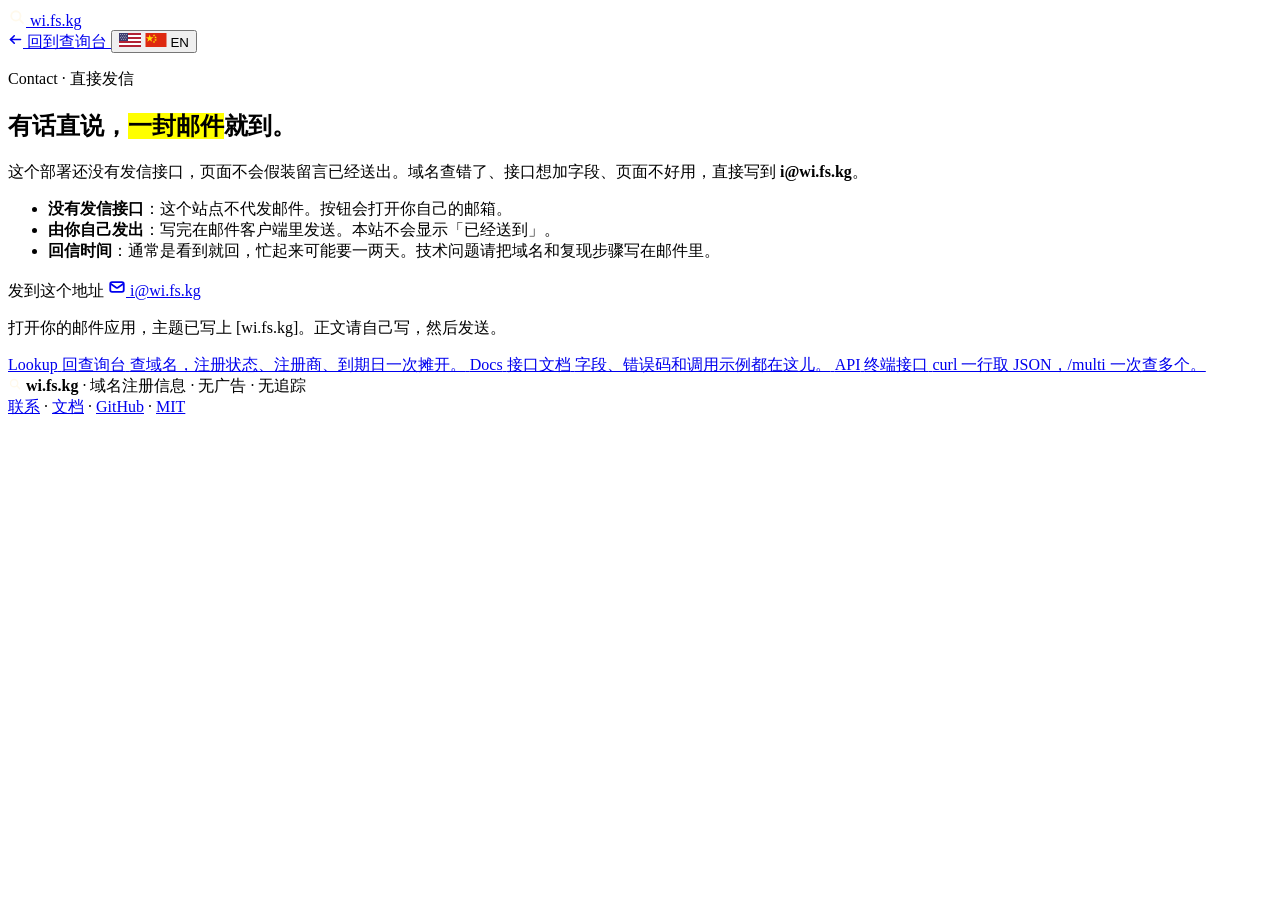
==== internal/web/static/contact.html @ 9de0ced1 "Serve SEO files ahead of WHOIS lookup and lead contact with mailto. robots.txt, sitemap.xml, and the" ====
<!doctype html>
<html lang="zh-CN">
  <head>
    <meta charset="utf-8" />
    <meta name="viewport" content="width=device-width, initial-scale=1, viewport-fit=cover" />
    <meta name="theme-color" content="#F5EFE1" />
    <meta name="color-scheme" content="light" />
    <meta name="robots" content="index, follow" />
    <meta name="description" content="站内留言表单还没开通，不会假装已经发出。直接发邮件到 i@wi.fs.kg：域名查错了、接口想加字段、Bug 反馈都可以。" />
    <meta property="og:type" content="website" />
    <meta property="og:locale" content="zh_CN" />
    <meta property="og:url" content="https://wi.fs.kg/contact" />
    <meta property="og:title" content="联系我们 · wi.fs.kg" />
    <meta property="og:description" content="站内留言表单还没开通。直接发邮件到 i@wi.fs.kg，不会假装已经发出。" />
    <link rel="canonical" href="https://wi.fs.kg/contact" />
    <title>联系我们 · wi.fs.kg</title>
    <link rel="icon" href="/favicon.svg" type="image/svg+xml" />
    <link rel="stylesheet" href="/styles.css" />
  </head>
  <body class="page-contact">
    <header class="bar">
      <a class="brand" href="/">
        <span class="brand-mark" aria-hidden="true">
          <svg viewBox="0 0 24 24" width="18" height="18" fill="none" stroke="#FFF9EC" stroke-width="2.4" stroke-linecap="round">
            <circle cx="10.5" cy="10.5" r="6.2"></circle>
            <path d="M15.2 15.2 L20 20"></path>
          </svg>
        </span>
        <span class="brand-txt">wi.fs.kg</span>
      </a>
      <div class="bar-side">
        <a class="back" href="/">
          <svg viewBox="0 0 24 24" width="15" height="15" fill="none" stroke="currentColor" stroke-width="2.6" stroke-linecap="round" stroke-linejoin="round" aria-hidden="true">
            <path d="M20 12 H4"></path>
            <path d="M10 6 l-6 6 6 6"></path>
          </svg>
          <span data-i18n="back">回到查询台</span>
        </a>
        <button type="button" class="lang" id="langToggle" aria-label="切换到英文">
          <span class="lang-flag" aria-hidden="true">
            <svg class="flag flag-us" viewBox="0 0 22 14" width="22" height="14">
              <rect width="22" height="14" fill="#fff"></rect>
              <rect y="0" width="22" height="2" fill="#b22234"></rect>
              <rect y="4" width="22" height="2" fill="#b22234"></rect>
              <rect y="8" width="22" height="2" fill="#b22234"></rect>
              <rect y="12" width="22" height="2" fill="#b22234"></rect>
              <rect width="9" height="8" fill="#3c3b6e"></rect>
              <g fill="#fff">
                <circle cx="1.5" cy="1.5" r="0.45"></circle>
                <circle cx="3.4" cy="1.5" r="0.45"></circle>
                <circle cx="5.3" cy="1.5" r="0.45"></circle>
                <circle cx="7.2" cy="1.5" r="0.45"></circle>
                <circle cx="2.45" cy="3.1" r="0.45"></circle>
                <circle cx="4.35" cy="3.1" r="0.45"></circle>
                <circle cx="6.25" cy="3.1" r="0.45"></circle>
                <circle cx="1.5" cy="4.7" r="0.45"></circle>
                <circle cx="3.4" cy="4.7" r="0.45"></circle>
                <circle cx="5.3" cy="4.7" r="0.45"></circle>
                <circle cx="7.2" cy="4.7" r="0.45"></circle>
                <circle cx="2.45" cy="6.3" r="0.45"></circle>
                <circle cx="4.35" cy="6.3" r="0.45"></circle>
                <circle cx="6.25" cy="6.3" r="0.45"></circle>
              </g>
            </svg>
            <svg class="flag flag-cn" viewBox="0 0 30 20" width="22" height="14">
              <rect width="30" height="20" fill="#de2910"></rect>
              <polygon fill="#ffde00" points="6,2.2 7.35,6.15 11.5,6.15 8.15,8.55 9.4,12.5 6,10.05 2.6,12.5 3.85,8.55 0.5,6.15 4.65,6.15"></polygon>
              <polygon fill="#ffde00" points="12.2,1.5 12.7,2.85 14.15,2.85 13,3.7 13.45,5.05 12.2,4.2 10.95,5.05 11.4,3.7 10.25,2.85 11.7,2.85"></polygon>
              <polygon fill="#ffde00" points="14.4,4.3 14.9,5.65 16.35,5.65 15.2,6.5 15.65,7.85 14.4,7 13.15,7.85 13.6,6.5 12.45,5.65 13.9,5.65"></polygon>
              <polygon fill="#ffde00" points="14.4,8.1 14.9,9.45 16.35,9.45 15.2,10.3 15.65,11.65 14.4,10.8 13.15,11.65 13.6,10.3 12.45,9.45 13.9,9.45"></polygon>
              <polygon fill="#ffde00" points="12.2,10.7 12.7,12.05 14.15,12.05 13,12.9 13.45,14.25 12.2,13.4 10.95,14.25 11.4,12.9 10.25,12.05 11.7,12.05"></polygon>
            </svg>
          </span>
          <span data-i18n="lang.btn">EN</span>
        </button>
      </div>
    </header>

    <main class="pg">
      <noscript>
        <p class="noscript">站内留言表单还没开通。请直接写信到 <a href="mailto:i@wi.fs.kg?subject=%5Bwi.fs.kg%5D%20%E6%9D%A5%E8%87%AA%E8%81%94%E7%B3%BB%E9%A1%B5%E9%9D%A2">i@wi.fs.kg</a>。</p>
      </noscript>

      <section class="pg-head">
        <p class="eyebrow"><span class="sq sq-violet" aria-hidden="true"></span><span data-i18n="eyebrow">Contact · 直接发信</span></p>
        <h1 class="pg-title">
          <span data-i18n="h1.pre">有话直说，</span><span class="h1-rest"><mark class="hl hl-lime" data-i18n="h1.mark">一封邮件</mark><span data-i18n="h1.post">就到。</span></span>
        </h1>
        <p class="pg-lede" data-i18n-html="lede">这个部署还没有发信接口，页面不会假装留言已经送出。域名查错了、接口想加字段、页面不好用，直接写到 <b class="nb">i@wi.fs.kg</b>。</p>
      </section>

      <div class="pg-contact">
        <div class="contact-intro">
          <ul class="notes contact-notes">
            <li data-i18n-html="note.1"><b>没有发信接口</b>：这个站点不代发邮件。按钮会打开你自己的邮箱。</li>
            <li data-i18n-html="note.2"><b>由你自己发出</b>：写完在邮件客户端里发送。本站不会显示「已经送到」。</li>
            <li data-i18n-html="note.3"><b>回信时间</b>：通常是看到就回，忙起来可能要一两天。技术问题请把域名和复现步骤写在邮件里。</li>
          </ul>

          <div class="contact-tags" id="contactTags" hidden>
            <span class="contact-tags-k" data-i18n="tags.k">快速起头</span>
            <div class="contact-tags-row">
              <button type="button" class="ctag" data-k="wrong" data-i18n="tag.wrong">数据不准</button>
              <button type="button" class="ctag" data-k="api" data-i18n="tag.api">接口建议</button>
              <button type="button" class="ctag" data-k="bug" data-i18n="tag.bug">Bug 反馈</button>
              <button type="button" class="ctag" data-k="other" data-i18n="tag.other">随便聊聊</button>
            </div>
            <p class="fine" data-i18n="tags.fine">点一下会在留言框里带出提纲，按着填完直接发。</p>
          </div>
        </div>

        <div class="pg-form-col">
          <div class="mailto-card" id="mailtoCard">
            <span class="mailto-k" data-i18n="mailto.k">发到这个地址</span>
            <a class="btn btn-snap mailto-cta" id="mailtoLink" data-mailto href="mailto:i@wi.fs.kg?subject=%5Bwi.fs.kg%5D%20%E6%9D%A5%E8%87%AA%E8%81%94%E7%B3%BB%E9%A1%B5%E9%9D%A2">
              <svg viewBox="0 0 24 24" width="18" height="18" fill="none" stroke="currentColor" stroke-width="2.4" aria-hidden="true">
                <rect x="3" y="5.5" width="18" height="13" rx="2.5"></rect>
                <path d="m4 8 7.1 4.9c.55.38 1.25.38 1.8 0L20 8" stroke-linecap="round" stroke-linejoin="round"></path>
              </svg>
              <span>i@wi.fs.kg</span>
            </a>
            <p class="fine" data-i18n="mailto.fine">打开你的邮件应用，主题已写上 [wi.fs.kg]。正文请自己写，然后发送。</p>
          </div>

          <form class="cform" id="cform" hidden novalidate>
            <div class="cform-row">
              <label class="field">
                <span class="field-k"><span data-i18n="field.name">称呼</span> <em data-i18n="field.opt">选填</em></span>
                <input id="cName" name="name" type="text" maxlength="80" autocomplete="name" placeholder="怎么称呼你" data-i18n-placeholder="ph.name" />
              </label>
              <label class="field">
                <span class="field-k"><span data-i18n="field.email">邮箱</span> <em data-i18n="field.req">必填</em></span>
                <input id="cEmail" name="email" type="email" maxlength="200" autocomplete="email" inputmode="email" placeholder="you@example.com" data-i18n-placeholder="ph.email" required />
              </label>
            </div>

            <label class="field">
              <span class="field-k"><span data-i18n="field.msg">留言</span> <em data-i18n="field.req">必填</em></span>
              <textarea id="cMsg" name="message" rows="6" maxlength="5000" placeholder="想说什么都可以，越具体越好。" data-i18n-placeholder="ph.msg" required></textarea>
              <span class="field-count mono" id="cCount">0 / 5000</span>
            </label>

            <div class="hp" aria-hidden="true">
              <label>网站地址<input id="cSite" name="website" type="text" tabindex="-1" autocomplete="off"></label>
            </div>

            <div class="cform-human">
              <span class="field-k"><span data-i18n="field.human">安全校验</span> <em data-i18n="field.auto">自动完成</em></span>
              <div class="ts-slot is-off" id="tsSlot">
                <div id="tsWidget"></div>
                <p class="ts-fallback" id="tsFallback">
                  <span class="ts-fallback-dot" aria-hidden="true"></span>
                  <span data-i18n="ts.off">这个部署还没打开自动校验</span>
                </p>
              </div>
              <p class="fine" id="cHumanHint">通常一秒内自动通过，不用点图片、不用输字符。只有可疑流量才会被要求手动确认一次。</p>
            </div>

            <div class="cform-foot">
              <button class="btn btn-snap" id="cSend" type="submit">
                <svg viewBox="0 0 24 24" width="17" height="17" fill="none" stroke="currentColor" stroke-width="2.4" stroke-linejoin="round" aria-hidden="true">
                  <path d="M4 12 20.5 4.5 14.6 20l-2.9-6.2L4 12Z"></path>
                  <path d="M11.7 13.8 20.5 4.5" stroke-linecap="round"></path>
                </svg>
                <span id="cSendTxt" data-i18n="send">发送留言</span>
              </button>
              <span class="cform-state" id="cState" role="status" aria-live="polite"></span>
            </div>
            <p class="fine" data-i18n="consent">提交即表示同意我们仅为回复此留言而使用你填写的邮箱。内容不会公开展示。</p>

            <div class="cform-done" id="cDone" hidden>
              <span class="cdone-ico" aria-hidden="true">
                <svg viewBox="0 0 24 24" width="22" height="22" fill="none" stroke="currentColor" stroke-width="2.4">
                  <rect x="3" y="5.5" width="18" height="13" rx="2.5"></rect>
                  <path d="m4 8 7.1 4.9c.55.38 1.25.38 1.8 0L20 8" stroke-linecap="round" stroke-linejoin="round"></path>
                </svg>
              </span>
              <h2 class="cdone-t" data-i18n="done.title">已经送到了</h2>
              <p class="cdone-p"><span data-i18n="done.p1">谢谢你的留言。站长会直接回信到</span> <b id="cDoneTo">你填的邮箱</b><span data-i18n="done.p2">——记得查收，也顺手看一眼垃圾箱。</span></p>
              <button class="btn btn-ghost btn-sm" type="button" id="cAgain" data-i18n="done.again">再写一封</button>
            </div>
          </form>

          <div class="cform-alt" id="cformAlt" hidden>
            <span class="calt-ico" aria-hidden="true">
              <svg viewBox="0 0 24 24" width="18" height="18" fill="none" stroke="currentColor" stroke-width="2.4">
                <rect x="3" y="5.5" width="18" height="13" rx="2.5"></rect>
                <path d="m4 8 7.1 4.9c.55.38 1.25.38 1.8 0L20 8" stroke-linecap="round" stroke-linejoin="round"></path>
              </svg>
            </span>
            <p>
              <span data-i18n="alt.1">表单打不开或者提交不了？</span><br />
              <span data-i18n="alt.2">直接写信到</span>
              <a data-mailto href="mailto:i@wi.fs.kg?subject=%5Bwi.fs.kg%5D%20%E6%9D%A5%E8%87%AA%E8%81%94%E7%B3%BB%E9%A1%B5%E9%9D%A2">i@wi.fs.kg</a><span data-i18n="alt.3">，我看到的时间一样。</span>
            </p>
          </div>
        </div>
      </div>

      <nav class="pg-next" aria-label="其它入口">
        <a class="pn" href="/">
          <span class="pn-k">Lookup</span>
          <span class="pn-t" data-i18n="pn.lookup.t">回查询台</span>
          <span class="pn-d" data-i18n="pn.lookup.d">查域名，注册状态、注册商、到期日一次摊开。</span>
        </a>
        <a class="pn" href="/docs">
          <span class="pn-k">Docs</span>
          <span class="pn-t" data-i18n="pn.docs.t">接口文档</span>
          <span class="pn-d" data-i18n="pn.docs.d">字段、错误码和调用示例都在这儿。</span>
        </a>
        <a class="pn" href="/#api">
          <span class="pn-k">API</span>
          <span class="pn-t" data-i18n="pn.api.t">终端接口</span>
          <span class="pn-d" data-i18n="pn.api.d">curl 一行取 JSON，/multi 一次查多个。</span>
        </a>
      </nav>
    </main>

    <div class="foot-wrap">
      <footer class="foot">
        <div class="foot-l">
          <span class="brand-mark sm" aria-hidden="true">
            <svg viewBox="0 0 24 24" width="14" height="14" fill="none" stroke="#FFF9EC" stroke-width="2.4" stroke-linecap="round">
              <circle cx="10.5" cy="10.5" r="6.2"></circle>
              <path d="M15.2 15.2 L20 20"></path>
            </svg>
          </span>
          <strong class="brand-txt">wi.fs.kg</strong>
          <span class="foot-sep" aria-hidden="true">·</span>
          <span data-i18n="foot.blurb">域名注册信息</span>
          <span class="foot-sep" aria-hidden="true">·</span>
          <span data-i18n="foot.privacy">无广告 · 无追踪</span>
        </div>
        <div class="foot-r">
          <a class="foot-link" href="/contact" data-i18n="nav.contact">联系</a>
          <span class="foot-sep" aria-hidden="true">·</span>
          <a class="foot-link" href="/docs" data-i18n="nav.docs">文档</a>
          <span class="foot-sep" aria-hidden="true">·</span>
          <a class="foot-link" href="https://github.com/niesgeek/who-dat" target="_blank" rel="noopener noreferrer">GitHub</a>
          <span class="foot-sep" aria-hidden="true">·</span>
          <a class="foot-link" href="https://github.com/niesgeek/who-dat/blob/main/LICENSE" target="_blank" rel="noopener noreferrer">MIT</a>
        </div>
      </footer>
    </div>
    <script src="/contact.js" defer></script>
  </body>
</html>
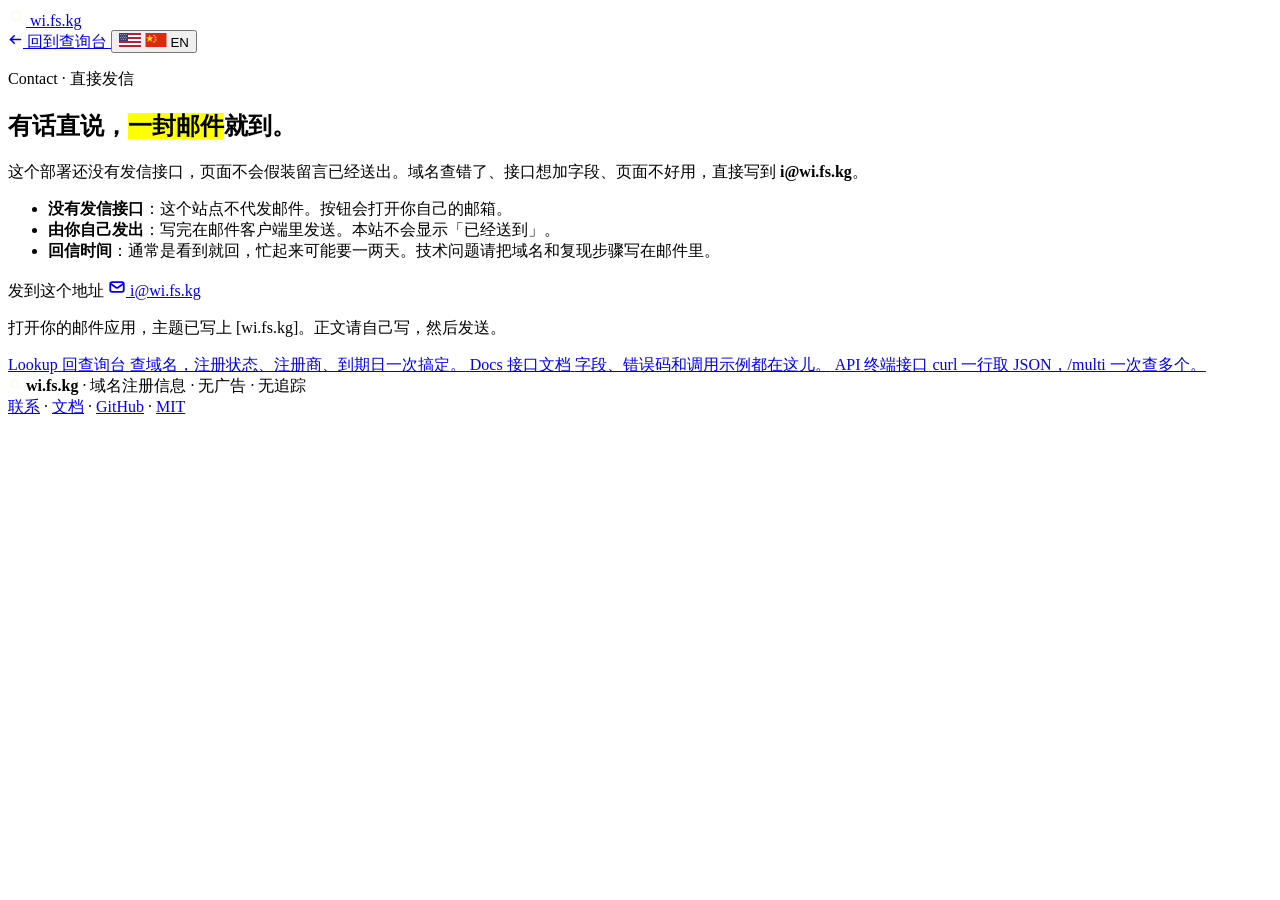
==== commit 4d3be435: "Replace remaining 「一次摊开」 with 「一次搞定」 Align the Chinese lookup headline and contact-page copy with th" ====
--- a/internal/web/static/contact.html
+++ b/internal/web/static/contact.html
@@ -201,7 +201,7 @@
         <a class="pn" href="/">
           <span class="pn-k">Lookup</span>
           <span class="pn-t" data-i18n="pn.lookup.t">回查询台</span>
-          <span class="pn-d" data-i18n="pn.lookup.d">查域名，注册状态、注册商、到期日一次摊开。</span>
+          <span class="pn-d" data-i18n="pn.lookup.d">查域名，注册状态、注册商、到期日一次搞定。</span>
         </a>
         <a class="pn" href="/docs">
           <span class="pn-k">Docs</span>
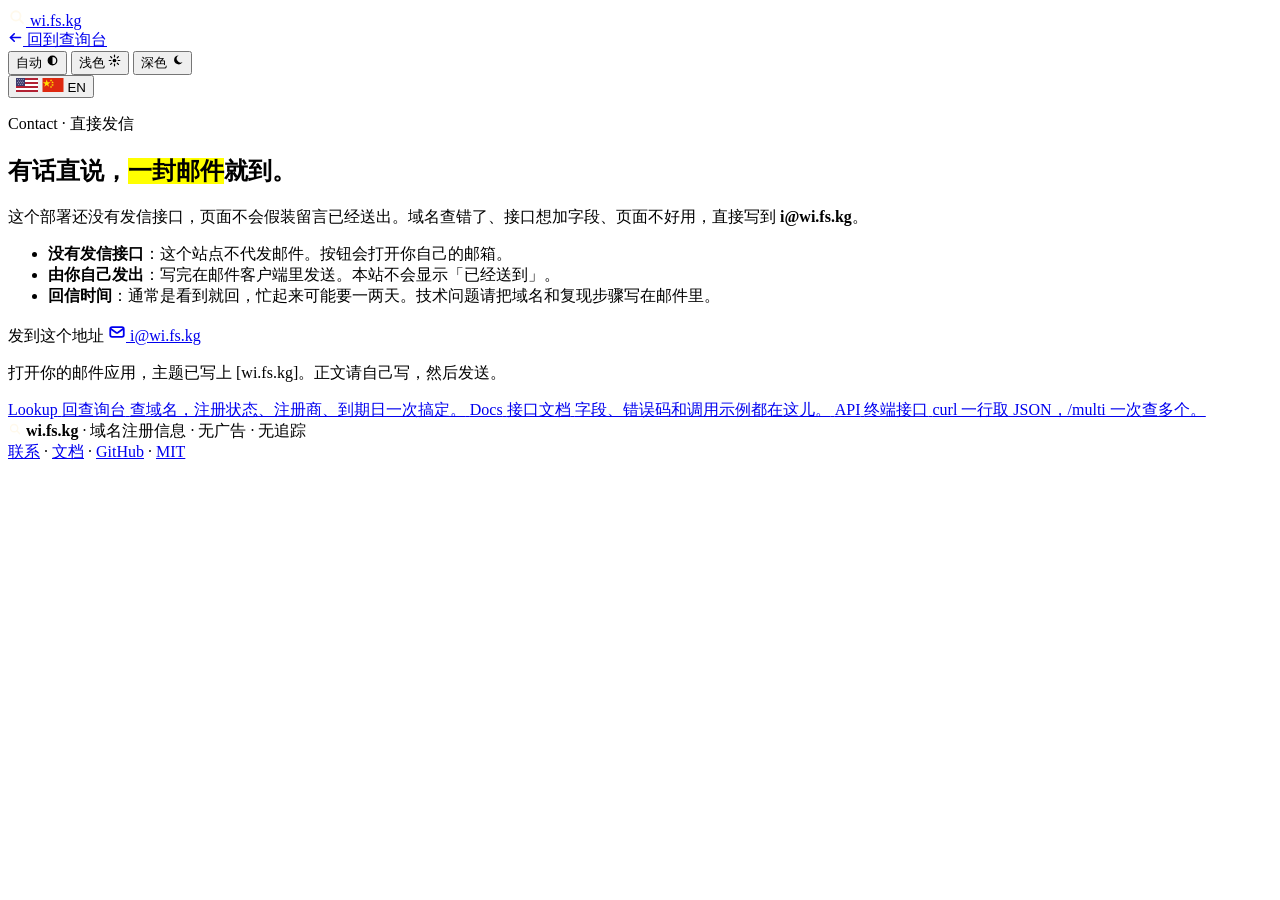
==== commit a1c13f3e: "Add a neobrutalist night theme that follows the system color scheme. Day stays the current paper loo" ====
--- a/internal/web/static/contact.html
+++ b/internal/web/static/contact.html
@@ -5,6 +5,25 @@
     <meta name="viewport" content="width=device-width, initial-scale=1, viewport-fit=cover" />
     <meta name="theme-color" content="#F5EFE1" />
     <meta name="color-scheme" content="light" />
+    <script>
+      (function () {
+        var mode = "auto";
+        var prefersDark = false;
+        try {
+          var raw = localStorage.getItem("whois-ui-theme");
+          if (raw === "light" || raw === "dark" || raw === "auto") mode = raw;
+        } catch (e) {}
+        try { prefersDark = matchMedia("(prefers-color-scheme: dark)").matches; } catch (e) {}
+        var dark = mode === "dark" || (mode !== "light" && prefersDark);
+        var root = document.documentElement;
+        root.setAttribute("data-theme", dark ? "dark" : "light");
+        root.setAttribute("data-theme-mode", mode);
+        var color = document.querySelector('meta[name="theme-color"]');
+        if (color) color.setAttribute("content", dark ? "#12110e" : "#F5EFE1");
+        var scheme = document.querySelector('meta[name="color-scheme"]');
+        if (scheme) scheme.setAttribute("content", dark ? "dark" : "light");
+      })();
+    </script>
     <meta name="robots" content="index, follow" />
     <meta name="description" content="站内留言表单还没开通，不会假装已经发出。直接发邮件到 i@wi.fs.kg：域名查错了、接口想加字段、Bug 反馈都可以。" />
     <meta property="og:type" content="website" />
@@ -36,6 +55,20 @@
           </svg>
           <span data-i18n="back">回到查询台</span>
         </a>
+        <div class="theme-switch" id="themeSwitch" role="group" aria-label="主题">
+          <button type="button" data-theme-choice="auto" aria-pressed="true">
+            <span class="theme-full">自动</span>
+            <span class="theme-short" aria-hidden="true"><svg viewBox="0 0 16 16" width="13" height="13"><circle cx="8" cy="8" r="5.25" fill="none" stroke="currentColor" stroke-width="1.6"></circle><path fill="currentColor" d="M8 2.75a5.25 5.25 0 0 0 0 10.5z"></path></svg></span>
+          </button>
+          <button type="button" data-theme-choice="light" aria-pressed="false">
+            <span class="theme-full">浅色</span>
+            <span class="theme-short" aria-hidden="true"><svg viewBox="0 0 16 16" width="13" height="13"><circle cx="8" cy="8" r="2.3" fill="currentColor"></circle><g fill="none" stroke="currentColor" stroke-width="1.5" stroke-linecap="round"><path d="M8 1.5v2M8 12.5v2M1.5 8h2M12.5 8h2M3.2 3.2l1.4 1.4M11.4 11.4l1.4 1.4M12.8 3.2l-1.4 1.4M4.6 11.4l-1.4 1.4"></path></g></svg></span>
+          </button>
+          <button type="button" data-theme-choice="dark" aria-pressed="false">
+            <span class="theme-full">深色</span>
+            <span class="theme-short" aria-hidden="true"><svg viewBox="0 0 16 16" width="13" height="13"><path fill="currentColor" d="M9.4 1.7a5.5 5.5 0 1 0 4.8 8.1A4.5 4.5 0 1 1 9.4 1.7z"></path></svg></span>
+          </button>
+        </div>
         <button type="button" class="lang" id="langToggle" aria-label="切换到英文">
           <span class="lang-flag" aria-hidden="true">
             <svg class="flag flag-us" viewBox="0 0 22 14" width="22" height="14">
@@ -242,6 +275,7 @@
         </div>
       </footer>
     </div>
+    <script src="/theme.js"></script>
     <script src="/contact.js" defer></script>
   </body>
 </html>
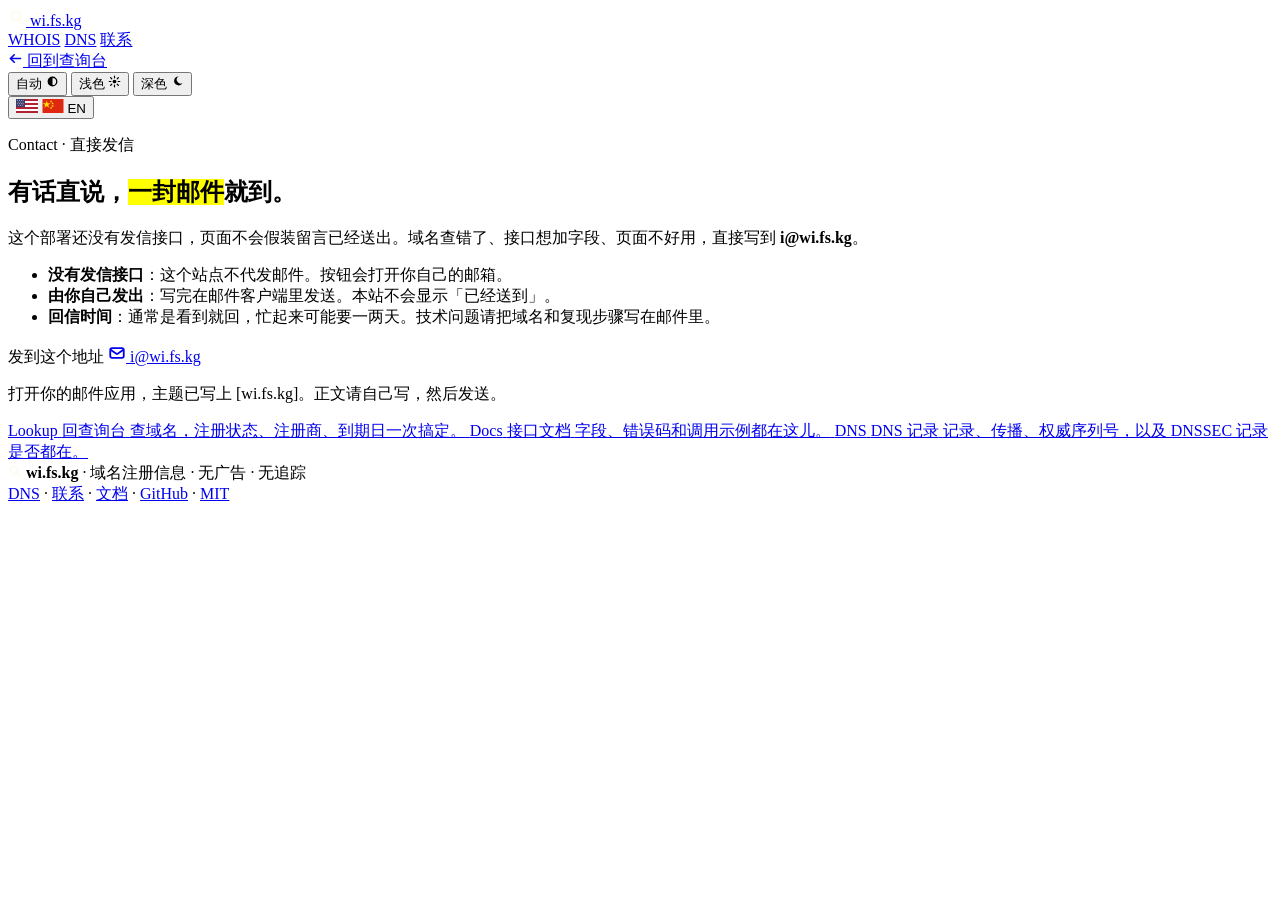
==== commit cbfe18b6: "Add a DNS laboratory next to WHOIS Query public resolvers from the Go server and show records, propa" ====
--- a/internal/web/static/contact.html
+++ b/internal/web/static/contact.html
@@ -47,6 +47,11 @@
         </span>
         <span class="brand-txt">wi.fs.kg</span>
       </a>
+      <nav class="nav" aria-label="Primary">
+        <a href="/" data-i18n="nav.whois">WHOIS</a>
+        <a href="/dns" data-i18n="nav.dns">DNS</a>
+        <a href="/contact" aria-current="page" data-i18n="nav.contact">联系</a>
+      </nav>
       <div class="bar-side">
         <a class="back" href="/">
           <svg viewBox="0 0 24 24" width="15" height="15" fill="none" stroke="currentColor" stroke-width="2.6" stroke-linecap="round" stroke-linejoin="round" aria-hidden="true">
@@ -241,10 +246,10 @@
           <span class="pn-t" data-i18n="pn.docs.t">接口文档</span>
           <span class="pn-d" data-i18n="pn.docs.d">字段、错误码和调用示例都在这儿。</span>
         </a>
-        <a class="pn" href="/#api">
-          <span class="pn-k">API</span>
-          <span class="pn-t" data-i18n="pn.api.t">终端接口</span>
-          <span class="pn-d" data-i18n="pn.api.d">curl 一行取 JSON，/multi 一次查多个。</span>
+        <a class="pn" href="/dns">
+          <span class="pn-k">DNS</span>
+          <span class="pn-t" data-i18n="pn.dns.t">DNS 记录</span>
+          <span class="pn-d" data-i18n="pn.dns.d">记录、传播、权威序列号，以及 DNSSEC 记录是否都在。</span>
         </a>
       </nav>
     </main>
@@ -265,6 +270,8 @@
           <span data-i18n="foot.privacy">无广告 · 无追踪</span>
         </div>
         <div class="foot-r">
+          <a class="foot-link" href="/dns">DNS</a>
+          <span class="foot-sep" aria-hidden="true">·</span>
           <a class="foot-link" href="/contact" data-i18n="nav.contact">联系</a>
           <span class="foot-sep" aria-hidden="true">·</span>
           <a class="foot-link" href="/docs" data-i18n="nav.docs">文档</a>
